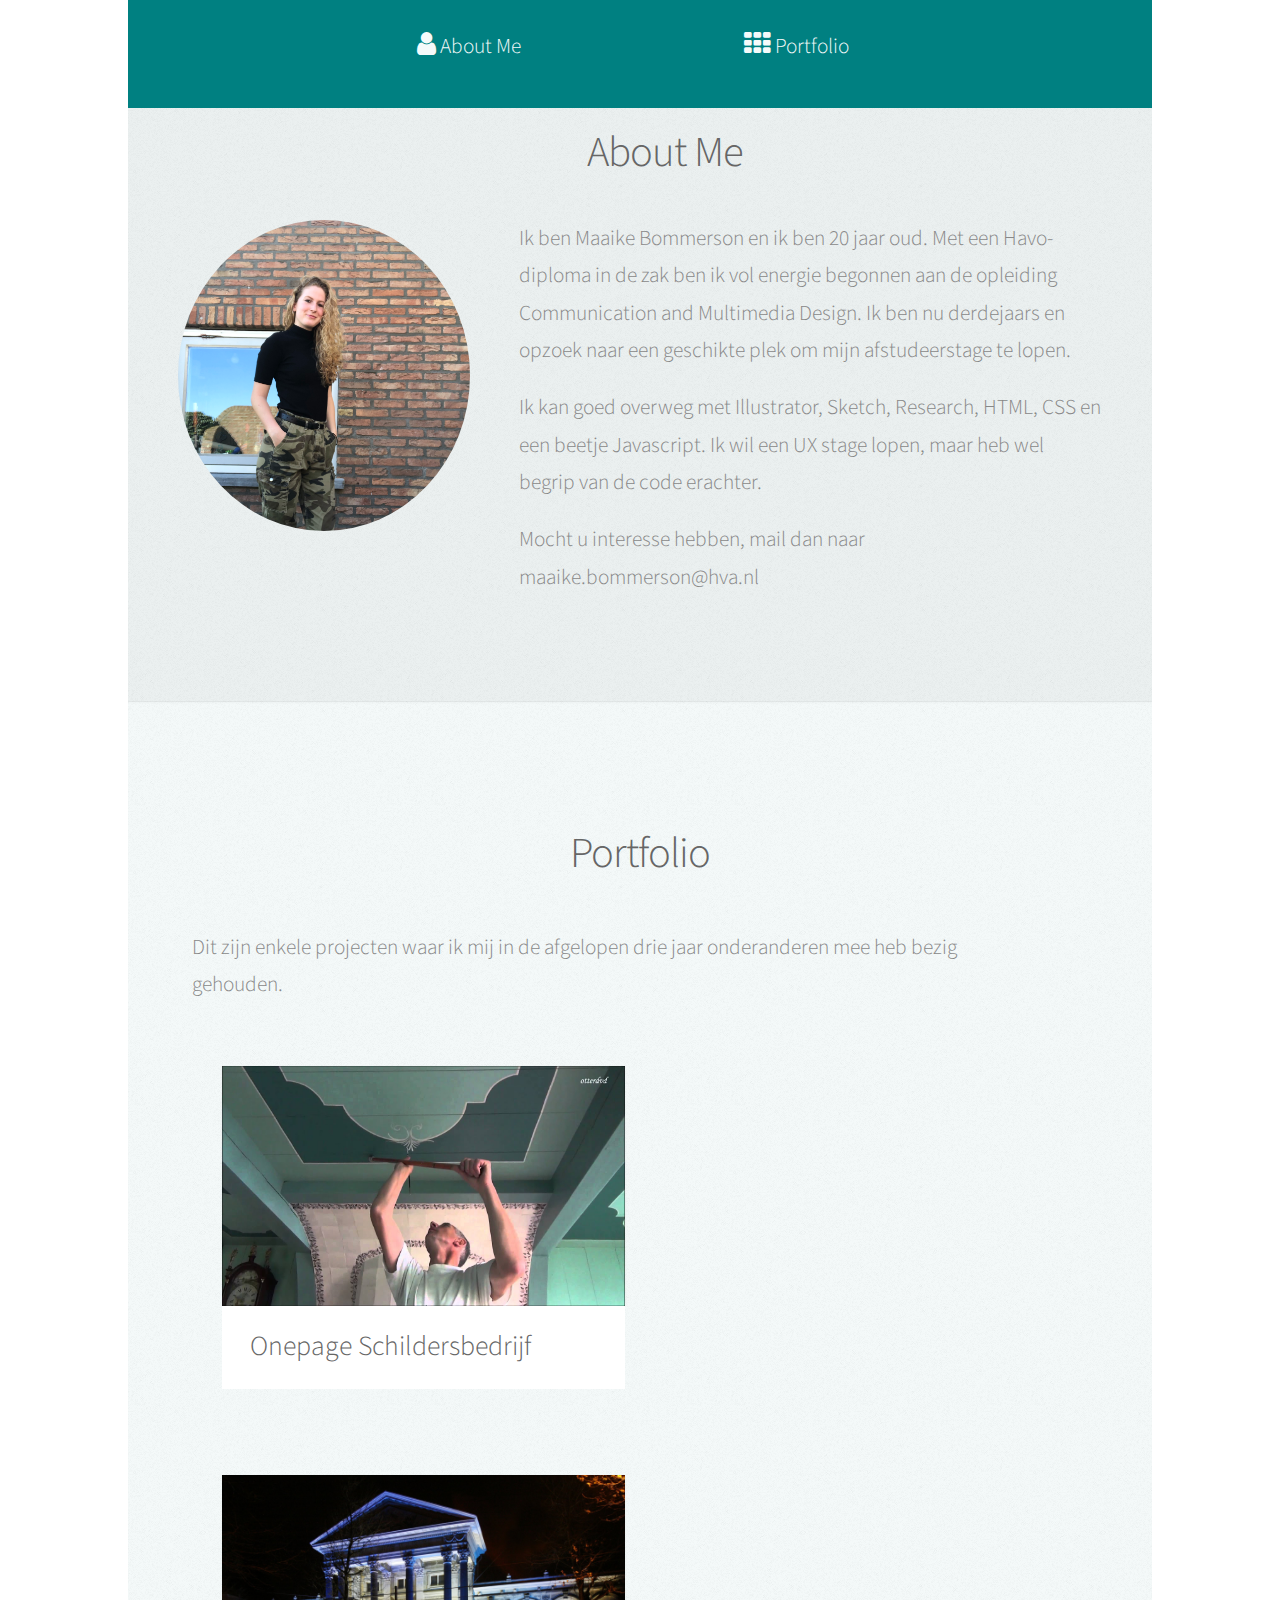
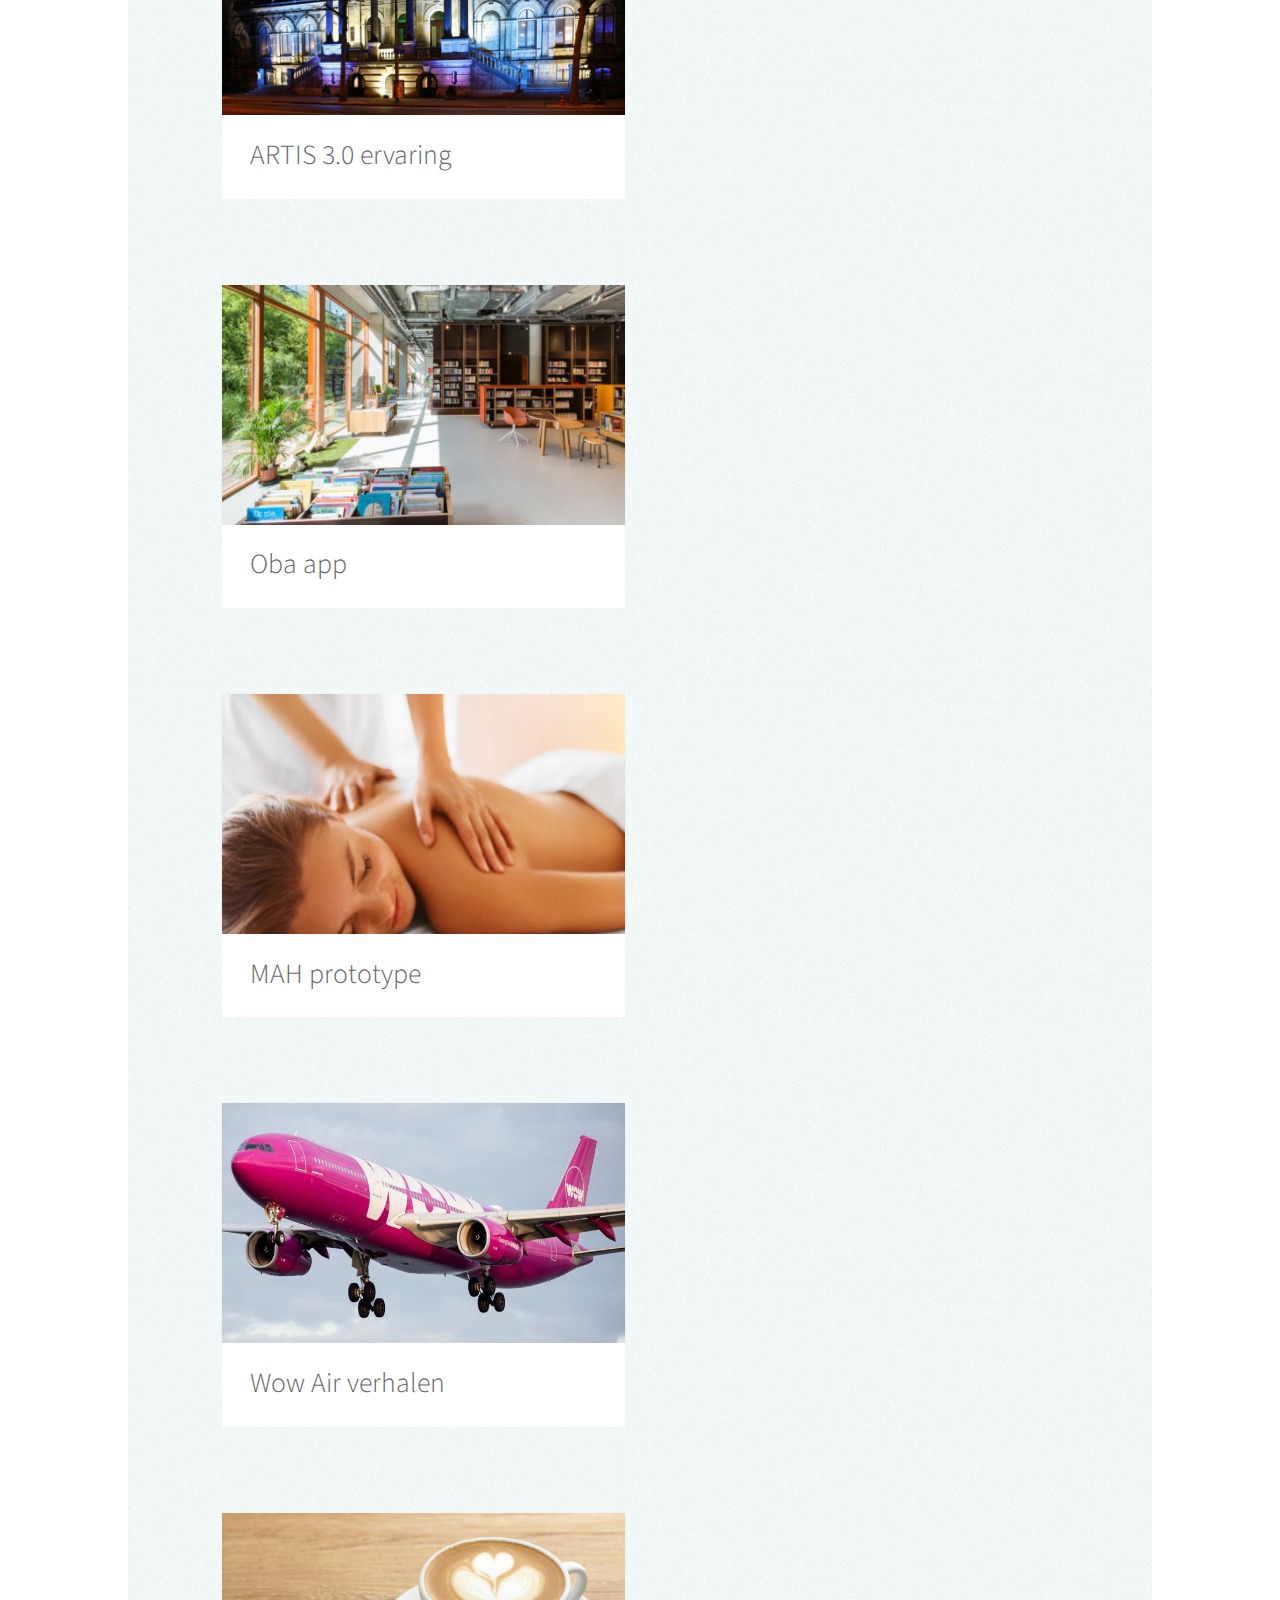
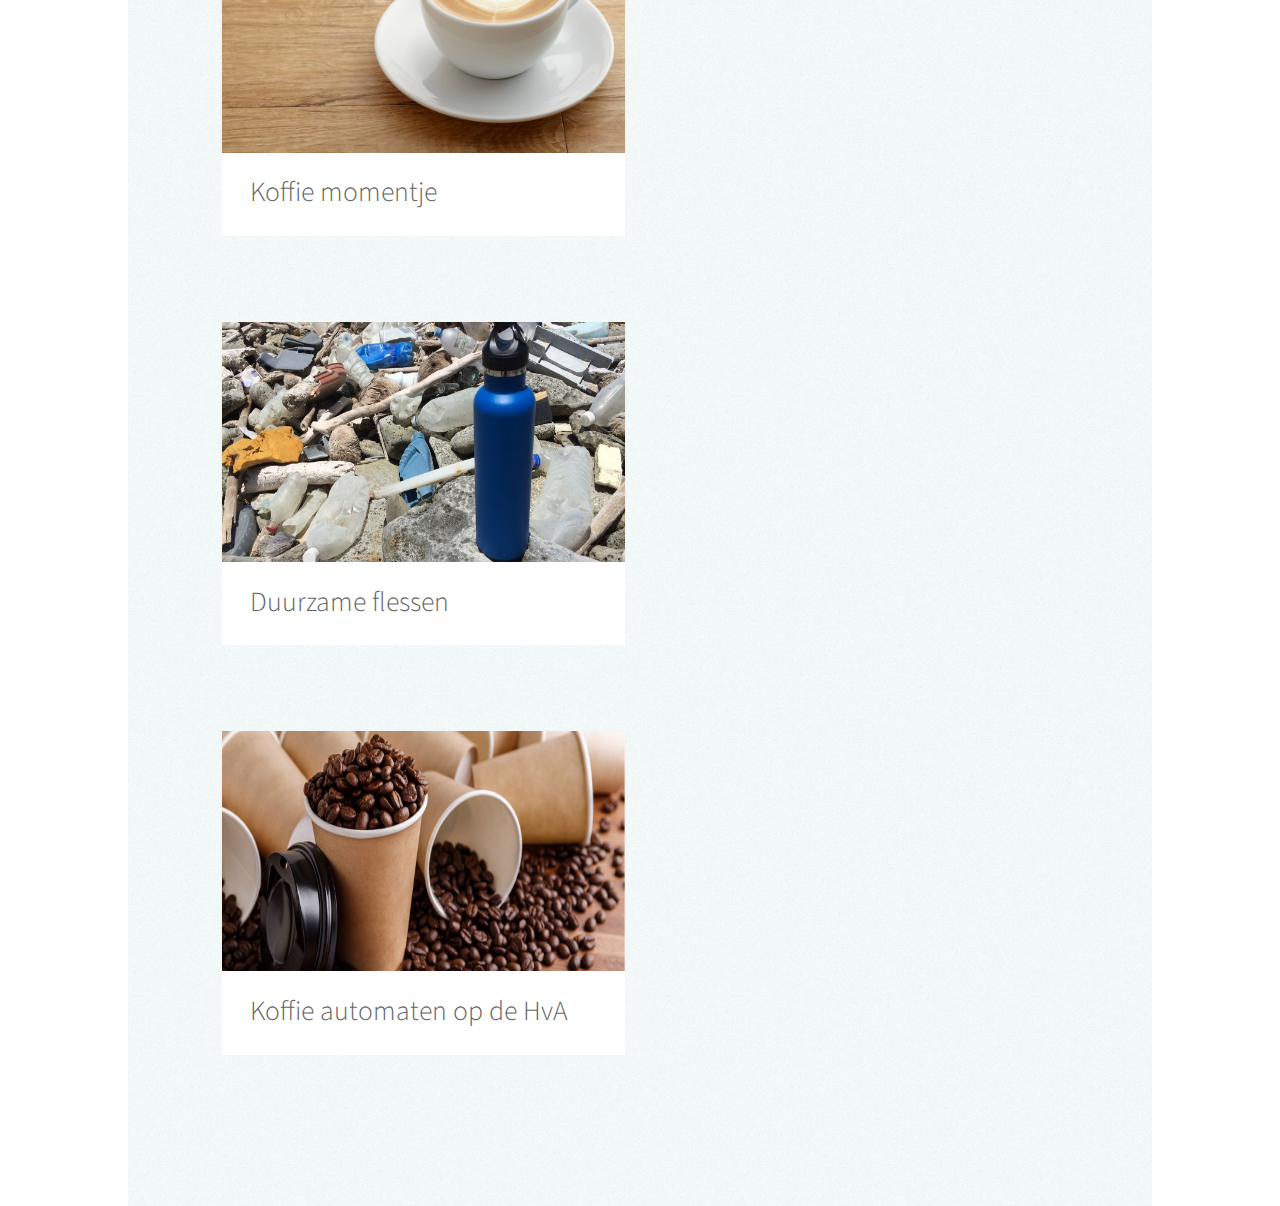
==== index.html @ ae6d272d "Add files via upload" ====
<!DOCTYPE html>
<html lang="en">

<head>
    <meta charset="UTF-8">
    <meta name="viewport" content="width=device-width, initial-scale=1," />
    <link rel="stylesheet" href="assets/css/main.css" />
    <title>Maaike Bommerson</title>
</head>

<body>
    <header>

        <nav>
            <ul>
                <li><a href="#about" id="about-link"><span class="icon fa-user">  About Me</span></a></li>
                <li><a href="#portfolio" id="portfolio-link"><span class="icon fa-th"> Portfolio</span></a></li>
<!--                <li><a href="#contact" id="contact-link"><span class="icon fa-envelope"> Contact</span></a></li>-->
            </ul>
        </nav>
    </header>
    <main>
        <section id="about" class="three">

            <h2>About Me</h2>

            <img src="images/IMG_7034.jpg" alt="me" class="image featured" />

            <p>Ik ben Maaike Bommerson en ik ben 20 jaar oud. Met een Havo-diploma in de zak ben ik vol energie begonnen aan de opleiding Communication and Multimedia Design. Ik ben nu derdejaars en opzoek naar een geschikte plek om mijn afstudeerstage te lopen.
            </p>
            <p>Ik kan goed overweg met Illustrator, Sketch,  Research, HTML, CSS  en een beetje Javascript. Ik wil een UX stage lopen, maar heb wel begrip van de code erachter.</p>

            <p>Mocht u interesse hebben, mail dan naar maaike.bommerson@hva.nl</p>

        </section>

        <section id="portfolio" class="two">
            <div class="container">

                <h2>Portfolio</h2>

                <p>Dit zijn enkele projecten waar ik mij in de afgelopen drie jaar onderanderen mee heb bezig gehouden.</p>


                <article class="item">
                    <a href="projecten/contentwebsite.pdf" class="image fit"><img src="images/bommerson.jpg" alt="Onepager schildersbedrijf" /></a>
                    <h3>Onepage Schildersbedrijf</h3>
                </article>

                <article class="item">
                    <a href="projecten/DR.teambuilding.rte2.pdf" class="image fit"><img src="images/artis.jpg" alt="ARTIS 3.0 ervaring" /></a>
                    <h3>ARTIS 3.0 ervaring</h3>
                </article>

                <article class="item" >
                    <a href="https://projects.invisionapp.com/share/GXLR3VVZP6F" class="image fit"><img src="images/oba.jpg" alt="Oba app" /></a>
                    <h3>Oba app</h3>
                </article>

                <article class="item">
                    <a href="https://projects.invisionapp.com/share/UALR3ZWE6DT" class="image fit"><img src="images/mah.jpg" alt="masseuse aan huis app" /></a>
                    <h3>MAH prototype</h3>
                </article>

                <article class="item">
                    <a href="projecten/def.ontwerpdocumentatie.maaikebommerson.pdf" class="image fit"><img src="images/wowo.jpg" alt="Wow Air verhalensite" /></a>
                    <h3>Wow Air verhalen</h3>
                </article>

                <article class="item">
                    <a href="projecten/postersnpd.pdf" class="image fit"><img src="images/koffie.jpg" alt="Koffie momentje" /></a>
                    <h3>Koffie momentje</h3>
                </article>

                <article class="item">
                    <a href="projecten/definitiefprocesverslag22.pdf" class="image fit"><img src="images/beyond.jpg" alt="Duurzame flessen" /></a>
                    <h3>Duurzame flessen</h3>
                </article>

                <article class="item">
                    <a href="projecten/ucdverslag.pdf" class="image fit"><img src="images/koffieucd.jpg" alt="Koffie automaten HvA" /></a>
                    <h3>Koffie automaten op de HvA</h3>
                </article>


            </div>
        </section>

    </main>

</body>

</html>
---- assets/css/main.css ----
@import url("font-awesome.min.css");
@import url("https://fonts.googleapis.com/css?family=Source+Sans+Pro:300,300italic,400,600");

body {
    margin: 0;
    padding: 0 10%;
    font-size: 100%;
    font: inherit;
    border: 0;
    line-height: 1;
    width: 100%;
}

main {
    margin: 0 auto;
    z-index: 0;
}

header {
    background-color: #008081;
    margin: 0 auto;
    padding: 0;
    position: fixed;
    z-index: 2;
    width: 80%;
    height: 12%;
    padding-top: 0.3em;
}

article h3 {
    z-index: 1;
}

nav {
    margin: 0 15%;
    width: 70%;
}

nav ul {
    list-style: none;
    padding: 0 auto;
    margin-bottom: 0;

}

nav ul li {
    display: inline;
}

nav ul li a {
    text-decoration: none;
    font-size: 1em;
    padding: 0.5em 1em;
    margin: 0.5em;
    margin-bottom: 1.8em;
    color: #f5fafa;

}

nav ul li a span {
    margin-right: 1em;
    padding-right: 4.5em;
}

nav ul li a span:before {
    left: 100%;
    margin-left: -1.25em;
    line-height: 2.25em;
}

nav li:last-child {
    float: right;
    margin-right: 0;
}

nav li:first-child {
    margin-left: 15%;
    margin-right: 5%;
}

/* Basic */

html {
    box-sizing: border-box;
}

*,
*:before,
*:after {
    box-sizing: inherit;
}

section.three > p {
    margin-bottom: 20px;
}
img[alt="me"] {
    border-radius: 100%;
    float: left;
    width: 20%;
    margin: 30px 20px 10px 30px;
}

section.three {
    padding-left: 50px;
}

section.three > p {
    width: 60%;
    float: right;
}
body {
    background: #fff;
    font-family: 'Source Sans Pro', sans-serif;
    font-size: 19pt;
    font-weight: 300;
    line-height: 1.75em;
    color: #888;
}

body.is-preload *,
body.is-preload *:before,
body.is-preload *:after {
    -moz-animation: none;
    -webkit-animation: none;
    -ms-animation: none;
    animation: none;
    -moz-transition: none;
    -webkit-transition: none;
    -ms-transition: none;
    transition: none;
}

input,
textarea,
select {
    font-family: 'Source Sans Pro', sans-serif;
    font-size: 19pt;
    font-weight: 300;
    line-height: 1.75em;
    color: #888;
}

h1,
h2,
h3,
h4,
h5,
h6 {
    font-weight: 300;
    color: #666;
    line-height: 1.5em;
}

h1 a,
h2 a,
h3 a,
h4 a,
h5 a,
h6 a {
    color: inherit;
    text-decoration: none;
}

h1 a strong,
h2 a strong,
h3 a strong,
h4 a strong,
h5 a strong,
h6 a strong {
    color: #333;
}

h2 {
    font-size: 2em;
    letter-spacing: -1px;
    text-align: center;
}

h2.alt {
    color: #888;
}

h2.alt strong {
    color: #666;

}

footer {
    margin: 2em 0 0 0;
}

strong,
b {
    font-weight: 300;
    color: #666;
}

a {
    text-decoration: none;
    color: inherit;
    -moz-transition: color 0.35s ease-in-out, border-bottom-color 0.35s ease-in-out;
    -webkit-transition: color 0.35s ease-in-out, border-bottom-color 0.35s ease-in-out;
    -ms-transition: color 0.35s ease-in-out, border-bottom-color 0.35s ease-in-out;
    transition: color 0.35s ease-in-out, border-bottom-color 0.35s ease-in-out;
    outline: 0;
}

a:hover {
    color: #D3D3D3;
}

blockquote {
    border-left: solid 0.5em #ddd;
    padding: 1em 0 1em 2em;
    font-style: italic;
}

p,
ul,
    {
    margin-bottom: 2em;
}

/* Container */

.container {
    margin: 0 auto;
    max-width: 100%;
}

/* Footer */

footer {
    margin-left: 375px;
    text-align: center;
    background-color: #dce3e2;
    padding: 3em 0 4em 0;
    box-shadow: inset 0 1px 0 0 rgba(0, 0, 0, 0.05), inset 0 0.1em 0.1em 0 rgba(0, 0, 0, 0.025);
    font-size: 0.8em;
}


@media screen and (min-width: 800px) {

    .container {
        width: 100%;
    }

    body,
    input,
    textarea,
    select {
        font-size: 16pt;
    }
    p {
        width: 90%;
        margin: 0 5%;
    }

    main > section.two p,
    main > section.four p {
        margin: 2em 0 2em 0;
        width: 100%:
    }

    .container {
        padding: 0 3em 0 3em;
    }

    /* Main */
    main > section {
        padding: 5em 0;
    }

    main section.cover {
        padding: 5em 0;
    }

    main {
        margin: 0 auto;
    }

    main > section {
        margin: 0;
        overflow: hidden;
        padding: 4em 0;
        box-shadow: inset 0 1px 0 0 rgba(0, 0, 0, 0.05), inset 0 0.1em 0.1em 0 rgba(0, 0, 0, 0.025);
        text-align: left;
        background-image: url("images/overlay.png");
    }

    main > section.dark {
        color: #ddd;
        color: rgba(255, 255, 255, 0.75);
    }

    main > section.dark h2,
    main > section.dark h3,
    main > section.dark h4,
    main > section.dark h5,
    main > section.dark h6 {
        color: inherit;
    }

    main > section.dark strong {
        color: #fff;
        border-color: inherit;
    }

    main > section.dark a {
        color: #fff;
        border-color: inherit;
    }

    main > section.dark a:hover {
        border-bottom-color: rgba(255, 255, 255, 0);
    }

    main > section.cover {
        padding: 10em 0;
        background-size: cover;
        background-position: center center;
    }

    main > section.one {
        background-color: #81918E;
        background-image: url("../../images/banner.jpg");
    }

    main > section.two {
        background-color: #f5fafa;
    }

    main > section.three {
        background-color: #ecf1f1;
    }



    /* Icons */
    ul.icons li a {
        width: 1.75em;
        margin-right: 1em;
    }

    /* Item */

    .item {
        margin-bottom: 20px;
        width: 45%;
        float: left;
        margin: 20px 20px 20px 30px;

    }
    article > a > img {
        height: 240px;
        width: 100%;
    }

    /* Footer */
    footer {
        margin-left: 20%;
    }
}

@media screen and (max-width: 800px) {

    body {
        margin: 0;
        padding: 0;
        font-size: 100%;
        font: inherit;
        border: 0;
        line-height: 1;
        width: 100%;
        margin-top: -0.9em;
    }

    main {
        margin: 0 auto;
    }

    main > section:first-child {
        padding-top: 5em;
    }

    header {
        background-color: #008081;
        margin: 0 auto;
        padding: 0;
        position: fixed;
        width: 100%;
        height: 10%;
    }

    nav {
        margin: 0 5%;
        width: 100%;
        margin-top: 1.7em;
    }

    nav ul {
        list-style: none;
        padding: 0 auto;
        margin-bottom: 0;
    }

    nav ul li {
        display: inline;
    }

    nav ul li a {
        text-decoration: none;
        font-size: 1em;
        padding: 0.5em 0.5em;
        margin: 0.5em;
        margin-bottom: 2em;
        color: #f5fafa;
    }

    nav ul li a span {
        margin-right: 0.5em;
        padding-right: 0.5em;
    }

    nav ul li a span:before {
        left: 100%;
        margin-left: -1.25em;
        line-height: 2.25em;
    }

    nav li:last-child {
        float: right;
        margin-right: 5%;
    }

    nav li:first-child {
        margin-left: 0;
        margin-right: 0;
    }

    /* Basic */
    html {
        box-sizing: border-box;
    }

    *,
    *:before,
    *:after {
        box-sizing: inherit;
    }

    body {
        background: #fff;
        font-family: 'Source Sans Pro', sans-serif;
        font-size: 1em;
        font-weight: 300;
        line-height: 1.3em;
        color: #888;
    }

    body.is-preload *,
    body.is-preload *:before,
    body.is-preload *:after {
        -moz-animation: none;
        -webkit-animation: none;
        -ms-animation: none;
        animation: none;
        -moz-transition: none;
        -webkit-transition: none;
        -ms-transition: none;
        transition: none;
    }

    input,
    textarea,
    select {
        font-family: 'Source Sans Pro', sans-serif;
        font-size: 1em;
        font-weight: 300;
        line-height: 1.75em;
        color: #888;
    }

    h1,
    h2,
    h3,
    h4,
    h5,
    h6 {
        font-weight: 300;
        color: #666;
        line-height: 1.5em;
    }

    h1 a,
    h2 a,
    h3 a,
    h4 a,
    h5 a,
    h6 a {
        color: inherit;
        text-decoration: none;
    }

    h1 a strong,
    h2 a strong,
    h3 a strong,
    h4 a strong,
    h5 a strong,
    h6 a strong {
        color: #333;
    }

    h2 {
        font-size: 1.8em;
        letter-spacing: -1px;
        text-align: center;
    }

    h2.alt {
        color: #888;
    }

    h2.alt strong {
        color: #666;

    }

    footer {
        margin: 2em 0 0 0;
    }

    strong,
    b {
        font-weight: 300;
        color: #666;
    }

    a {
        text-decoration: none;
        color: inherit;
        -moz-transition: color 0.35s ease-in-out, border-bottom-color 0.35s ease-in-out;
        -webkit-transition: color 0.35s ease-in-out, border-bottom-color 0.35s ease-in-out;
        -ms-transition: color 0.35s ease-in-out, border-bottom-color 0.35s ease-in-out;
        transition: color 0.35s ease-in-out, border-bottom-color 0.35s ease-in-out;
        outline: 0;
    }

    a:hover {
        color: #D3D3D3;
    }

    p {
        margin: 0 7% 1.6em 7%;
    }

    main > section {
        margin: 0;
        overflow: hidden;
        padding: 4em 0;
        box-shadow: inset 0 1px 0 0 rgba(0, 0, 0, 0.05), inset 0 0.1em 0.1em 0 rgba(0, 0, 0, 0.025);
        text-align: left;
        background-image: url("images/overlay.png");
    }

    main > section.dark {
        color: #ddd;
        color: rgba(255, 255, 255, 0.75);
    }

    main > section.dark h2,
    main > section.dark h3,
    main > section.dark h4,
    main > section.dark h5,
    main > section.dark h6 {
        color: inherit;
    }

    main > section.dark strong {
        color: #fff;
        border-color: inherit;
    }

    main > section.dark a {
        color: #fff;
        border-color: inherit;
    }

    main > section.dark a:hover {
        border-bottom-color: rgba(255, 255, 255, 0);
    }

    main > section.cover {
        padding: 10em 0;
        background-size: cover;
        background-position: center center;
    }

    main > section.one {
        background-color: #81918E;
        background-image: url("../../images/banner.jpg");
    }

    main > section.two {
        background-color: #f5fafa;
    }

    main > section.three {
        background-color: #ecf1f1;
    }

    main > section.four {
        background-color: #e8edec;
    }

    /* Container */
    .container {
        margin: 0 auto;
        max-width: 100%;
    }

    form {
        margin: 0 7%;
    }

}



/* Sections/Article */

section,
article {
    margin-bottom: 6em;
}



section > :last-child {
    margin-bottom: 0;
}

.row > section,
.row > article {
    margin-bottom: 0;
}

/* Image */

.image {
    display: inline-block;
    border: 0;
}

.image img {
    display: block;
    width: 100%;
}

.image.fit {
    display: block;
    width: 100%;
}

.image.featured {
    display: block;
    width: 30%;
    margin: auto;
}

.image.left {
    float: left;
    margin: 0 2em 2em 0;
}

.image.centered {
    display: block;
    margin: 0 0 2em 0;
}

.image.centered img {
    margin: 0 auto;
    width: auto;
}

/* List */

ul {
    list-style: disc;
    padding-left: 1em;
}

ul li {
    padding-left: 0.5em;
}

/* Icons */

ul.icons {
    cursor: default;
    list-style: none;
    padding-left: 0;
}

ul.icons li {
    display: inline-block;
    padding-left: 1em;
}

ul.icons a {
    display: inline-block;
    width: 2em;
    height: 2em;
    line-height: 2em;
    text-align: center;
    border: 0;
}

/* Form */

form input[type="text"],
form input[type="email"],
form input[type="password"],
form select,
form textarea {
    position: relative;
    -webkit-appearance: none;
    display: block;
    border: 0;
    outline: 0;
    background: #fff;
    background: rgba(255, 255, 255, 0.75);
    width: 100%;
    border-radius: 0.35em;
    padding: 0.75em 1em 0.75em 1em;
    margin-bottom: 1em;
    box-shadow: inset 0 0.1em 0.1em 0 rgba(0, 0, 0, 0.05);
    border: solid 1px rgba(0, 0, 0, 0.15);
}

form input[type="text"]:focus,
form input[type="email"]:focus,
form input[type="password"]:focus,
form select:focus,
form textarea:focus {
    box-shadow: 0 0 2px 1px #8ebebc;
    background: #fff;
}

form input[type="text"],
form input[type="email"],
form input[type="password"],
form select {
    line-height: 1.25em;
}

form textarea {
    min-height: 14em;
}

form ::-webkit-input-placeholder {
    color: #555;
}

form :-moz-placeholder {
    color: #555;
}

form ::-moz-placeholder {
    color: #555;
}

form :-ms-input-placeholder {
    color: #555;
}

form ::-moz-focus-inner {
    border: 0;
}

/* Button */

input[type="button"],
input[type="submit"],
input[type="reset"],
button,
.button {
    position: relative;
    display: inline-block;
    border-radius: 0.35em;
    color: #fff !important;
    text-decoration: none;
    padding: 0.75em 2.5em 0.75em 2.5em;
    background-color: #8ebebc;
    border: 0;
    cursor: pointer;
    -moz-transition: background-color 0.35s ease-in-out;
    -webkit-transition: background-color 0.35s ease-in-out;
    -ms-transition: background-color 0.35s ease-in-out;
    transition: background-color 0.35s ease-in-out;
}

input[type="button"]:hover,
input[type="submit"]:hover,
input[type="reset"]:hover,
button:hover,
.button:hover {
    background-color: #9ececc;
}

input[type="button"]:active,
input[type="submit"]:active,
input[type="reset"]:active,
button:active,
.button:active {
    background-color: #7eaeac;
}

/* Item */

.item {
    position: relative;
    box-shadow: 0 0.05em 0.15em 0 rgba(0, 0, 0, 0.05);
    margin-bottom: 7em;
}

.item h3 {
    position: absolute;
    background: #fff;
    padding: 0.7em 1em;
    height: 3em;
    width: 100%;
    font-size: 1.3em;
    margin: 0;
    /*    margin-bottom: 1em;*/
}

/* Icons */

.icon {
    text-decoration: none;
}

.icon:before {
    display: inline-block;
    font-family: FontAwesome;
    font-size: 1.25em;
    text-decoration: none;
    font-style: normal;
    font-weight: normal;
    line-height: 1;
    -webkit-font-smoothing: antialiased;
    -moz-osx-font-smoothing: grayscale;
}

.icon > .label {
    display: none;
}
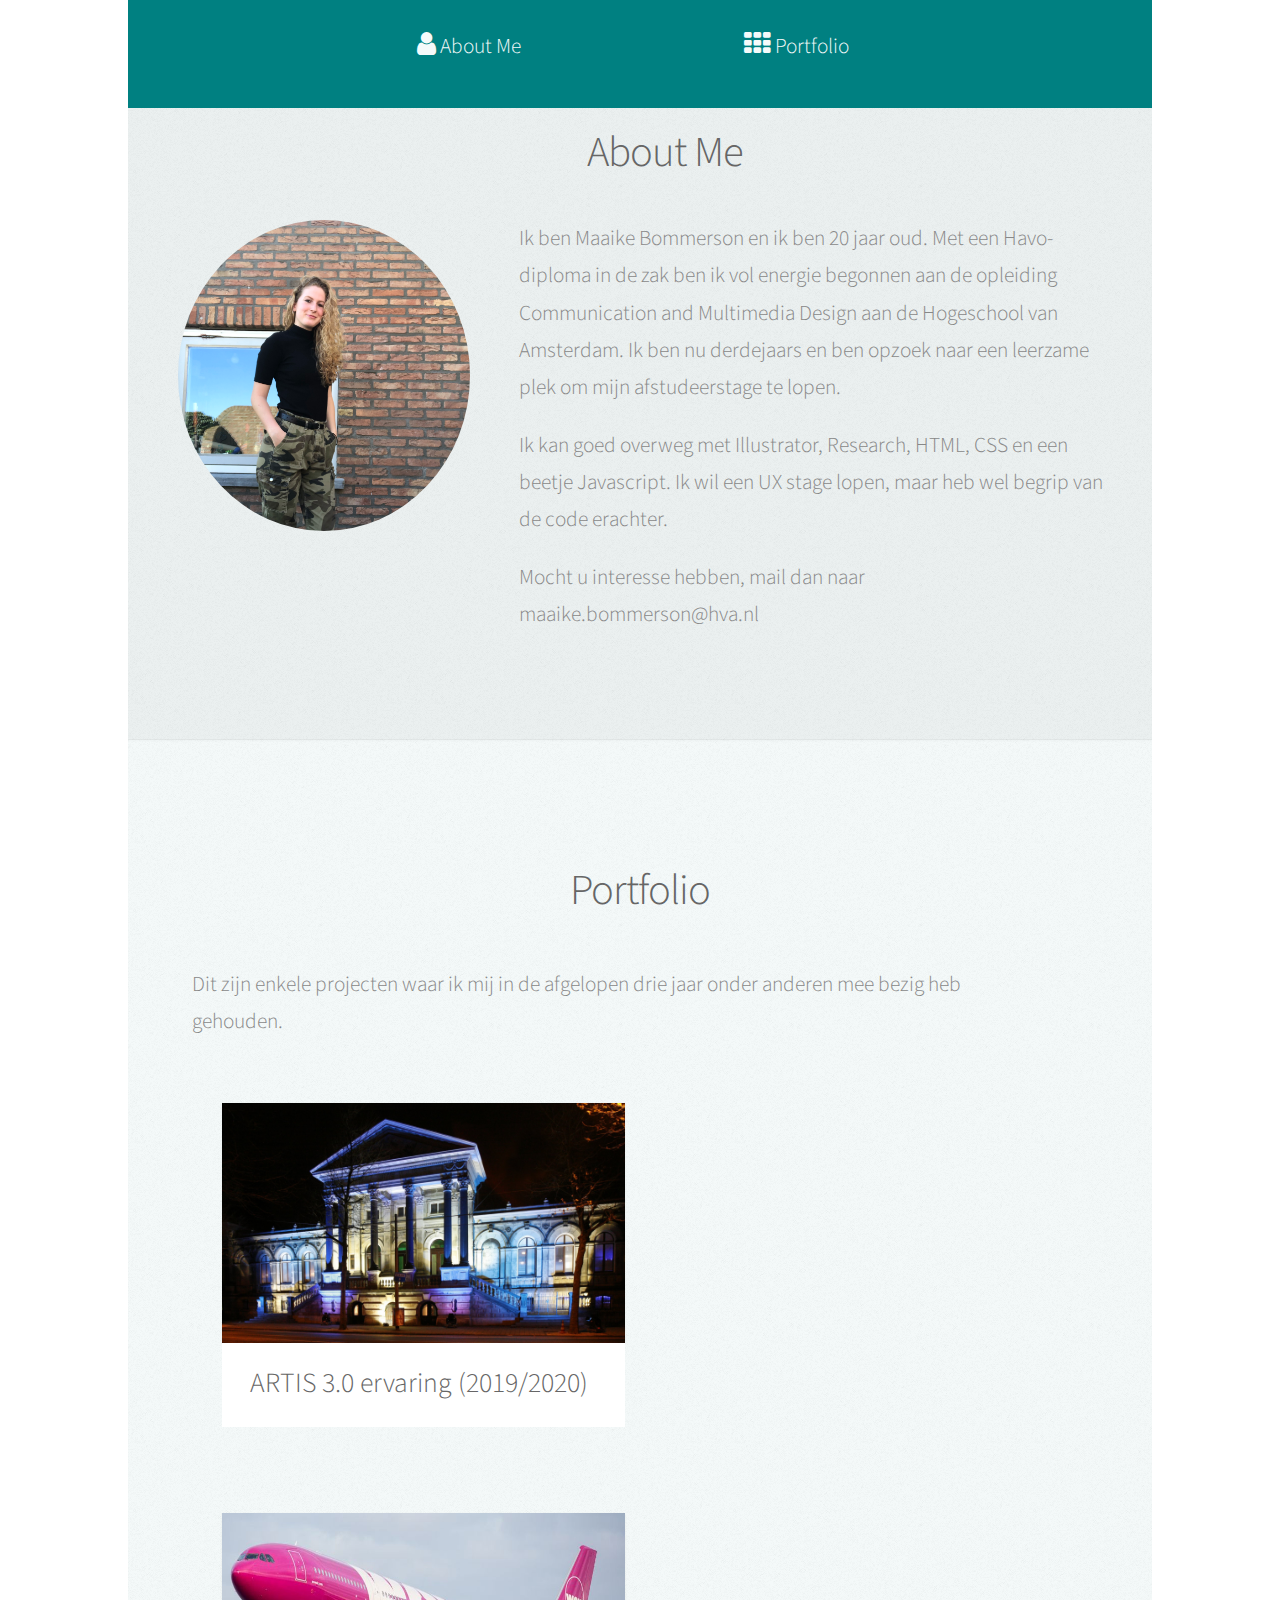
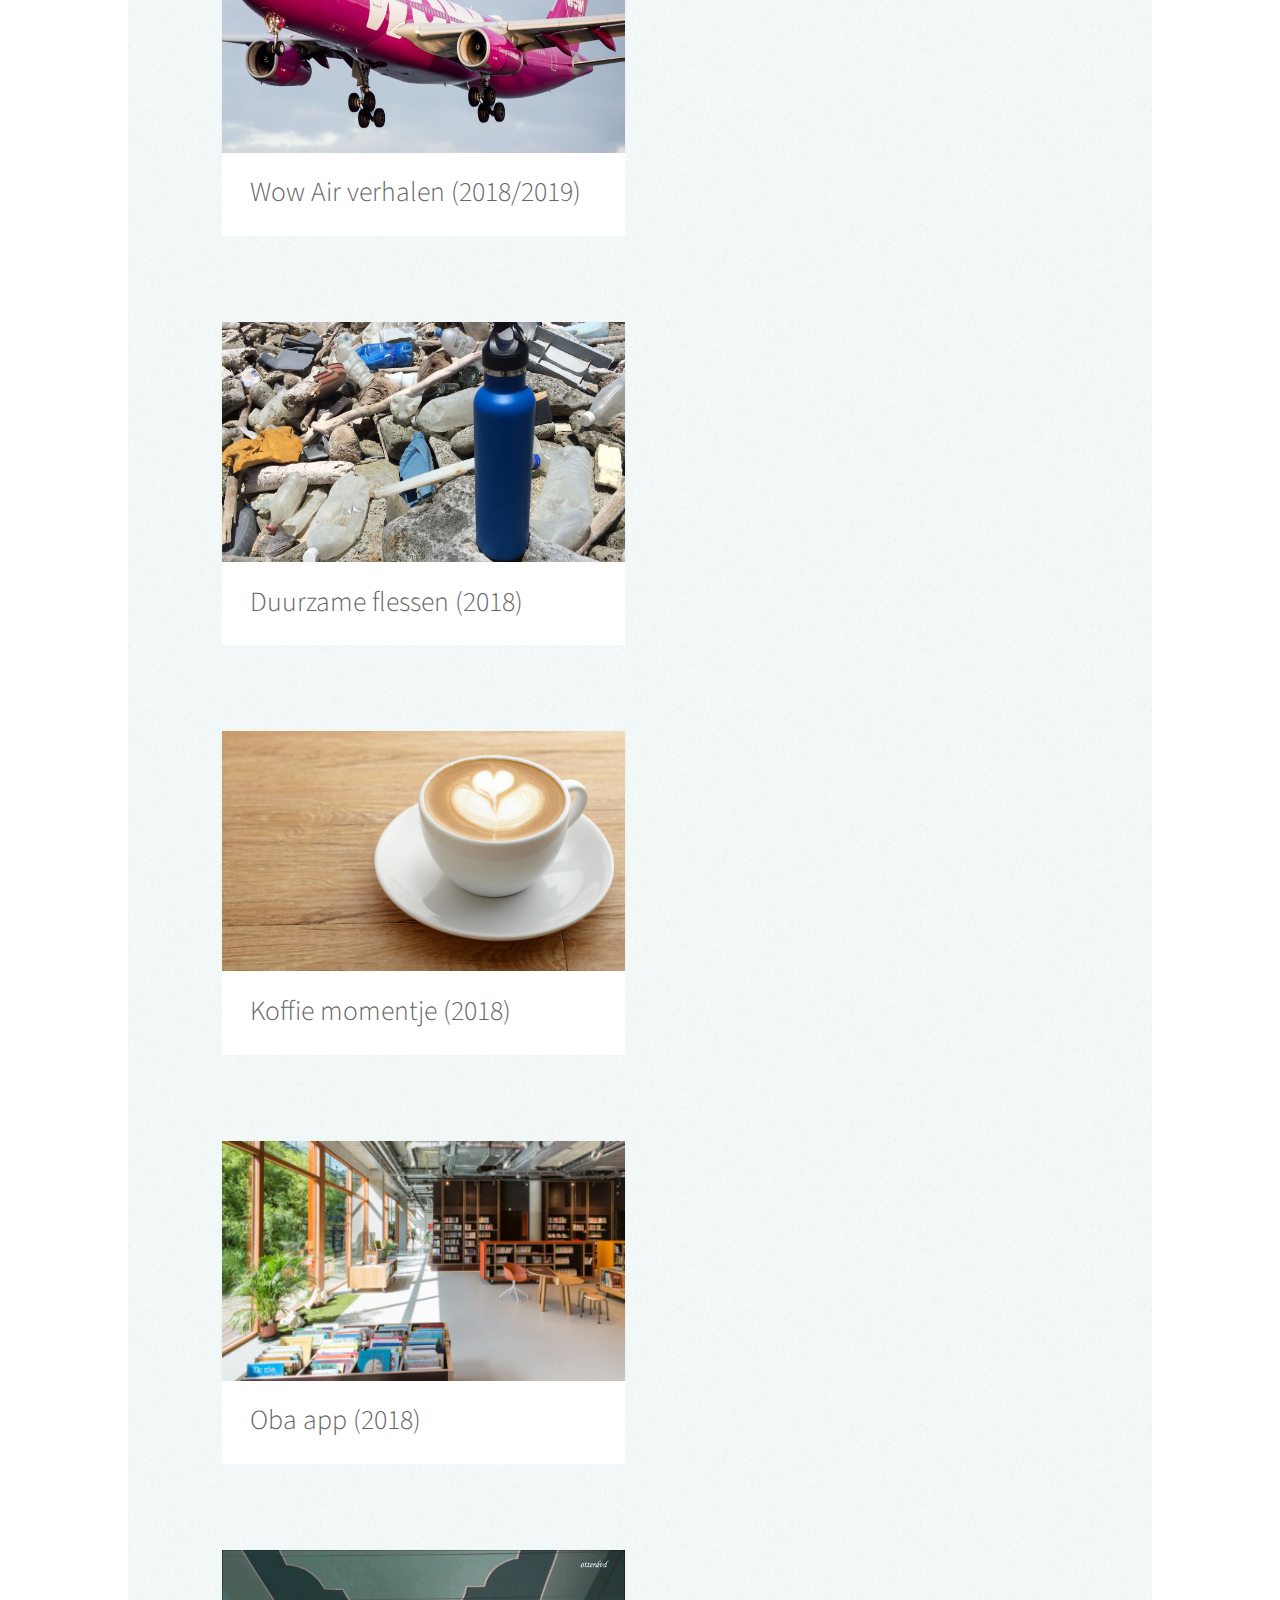
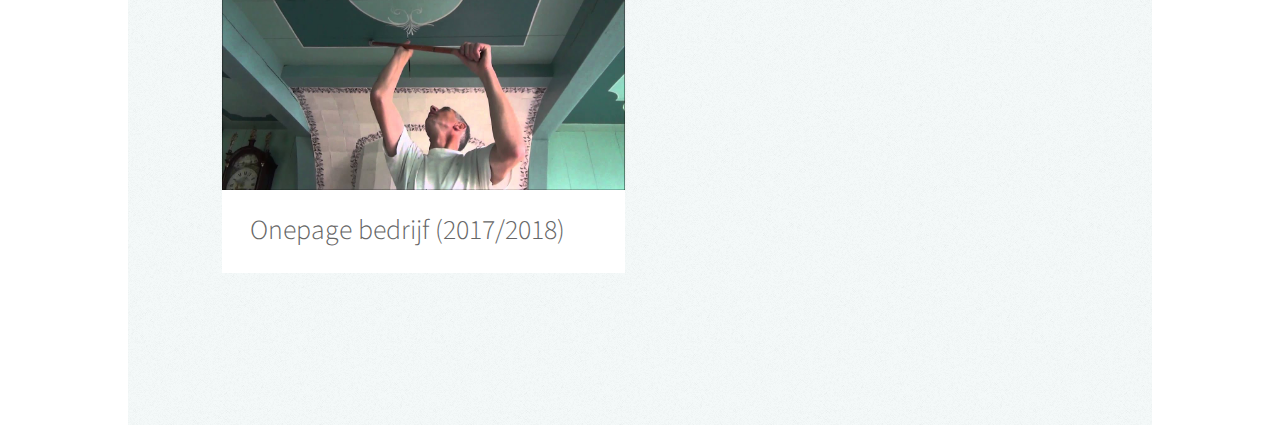
==== commit 4bae6029: "Add files via upload" ====
--- a/index.html
+++ b/index.html
@@ -26,9 +26,9 @@
 
             <img src="images/IMG_7034.jpg" alt="me" class="image featured" />
 
-            <p>Ik ben Maaike Bommerson en ik ben 20 jaar oud. Met een Havo-diploma in de zak ben ik vol energie begonnen aan de opleiding Communication and Multimedia Design. Ik ben nu derdejaars en opzoek naar een geschikte plek om mijn afstudeerstage te lopen.
+            <p>Ik ben Maaike Bommerson en ik ben 20 jaar oud. Met een Havo-diploma in de zak ben ik vol energie begonnen aan de opleiding Communication and Multimedia Design aan de Hogeschool van Amsterdam. Ik ben nu derdejaars en ben opzoek naar een leerzame plek om mijn afstudeerstage te lopen.
             </p>
-            <p>Ik kan goed overweg met Illustrator, Sketch,  Research, HTML, CSS  en een beetje Javascript. Ik wil een UX stage lopen, maar heb wel begrip van de code erachter.</p>
+            <p>Ik kan goed overweg met Illustrator, Research, HTML, CSS  en een beetje Javascript. Ik wil een UX stage lopen, maar heb wel begrip van de code erachter.</p>
 
             <p>Mocht u interesse hebben, mail dan naar maaike.bommerson@hva.nl</p>
 
@@ -39,48 +39,55 @@
 
                 <h2>Portfolio</h2>
 
-                <p>Dit zijn enkele projecten waar ik mij in de afgelopen drie jaar onderanderen mee heb bezig gehouden.</p>
+                <p>Dit zijn enkele projecten waar ik mij in de afgelopen drie jaar onder anderen mee bezig heb gehouden.</p>
+
+
 
 
                 <article class="item">
-                    <a href="projecten/contentwebsite.pdf" class="image fit"><img src="images/bommerson.jpg" alt="Onepager schildersbedrijf" /></a>
-                    <h3>Onepage Schildersbedrijf</h3>
+                    <a href="projecten/DR.teambuilding.rte2.pdf" class="image fit"><img src="images/artis.jpg" alt="ARTIS 3.0 ervaring" /></a>
+                    <h3>ARTIS 3.0 ervaring (2019/2020)</h3>
                 </article>
 
                 <article class="item">
-                    <a href="projecten/DR.teambuilding.rte2.pdf" class="image fit"><img src="images/artis.jpg" alt="ARTIS 3.0 ervaring" /></a>
-                    <h3>ARTIS 3.0 ervaring</h3>
+                    <a href="projecten/def.ontwerpdocumentatie.maaikebommerson.pdf" class="image fit"><img src="images/wowo.jpg" alt="Wow Air verhalensite" /></a>
+                    <h3>Wow Air verhalen (2018/2019)</h3>
+                </article>
+
+
+                <article class="item">
+                    <a href="projecten/definitiefprocesverslag22.pdf" class="image fit"><img src="images/beyond.jpg" alt="Duurzame flessen" /></a>
+                    <h3>Duurzame flessen (2018)</h3>
+                </article>
+
+              <article class="item">
+                    <a href="projecten/postersnpd.pdf" class="image fit"><img src="images/koffie.jpg" alt="Koffie momentje" /></a>
+                    <h3>Koffie momentje (2018)</h3>
                 </article>
 
                 <article class="item" >
                     <a href="https://projects.invisionapp.com/share/GXLR3VVZP6F" class="image fit"><img src="images/oba.jpg" alt="Oba app" /></a>
-                    <h3>Oba app</h3>
+                    <h3>Oba app (2018)</h3>
                 </article>
 
+<!--
                 <article class="item">
                     <a href="https://projects.invisionapp.com/share/UALR3ZWE6DT" class="image fit"><img src="images/mah.jpg" alt="masseuse aan huis app" /></a>
-                    <h3>MAH prototype</h3>
+                    <h3>MAH prototype (2018)</h3>
+                </article>
+-->
+
+               <article class="item">
+                    <a href="projecten/contentwebsite.pdf" class="image fit"><img src="images/bommerson.jpg" alt="Onepager schildersbedrijf" /></a>
+                    <h3>Onepage bedrijf (2017/2018)</h3>
                 </article>
 
+<!--
                 <article class="item">
-                    <a href="projecten/def.ontwerpdocumentatie.maaikebommerson.pdf" class="image fit"><img src="images/wowo.jpg" alt="Wow Air verhalensite" /></a>
-                    <h3>Wow Air verhalen</h3>
+                    <a href="projecten/ucdposter.pdf" class="image fit"><img src="images/koffieucd.jpg" alt="Koffie automaten HvA" /></a>
+                    <h3>Koffie automaten op de HvA 2017</h3>
                 </article>
-
-                <article class="item">
-                    <a href="projecten/postersnpd.pdf" class="image fit"><img src="images/koffie.jpg" alt="Koffie momentje" /></a>
-                    <h3>Koffie momentje</h3>
-                </article>
-
-                <article class="item">
-                    <a href="projecten/definitiefprocesverslag22.pdf" class="image fit"><img src="images/beyond.jpg" alt="Duurzame flessen" /></a>
-                    <h3>Duurzame flessen</h3>
-                </article>
-
-                <article class="item">
-                    <a href="projecten/ucdverslag.pdf" class="image fit"><img src="images/koffieucd.jpg" alt="Koffie automaten HvA" /></a>
-                    <h3>Koffie automaten op de HvA</h3>
-                </article>
+-->
 
 
             </div>
